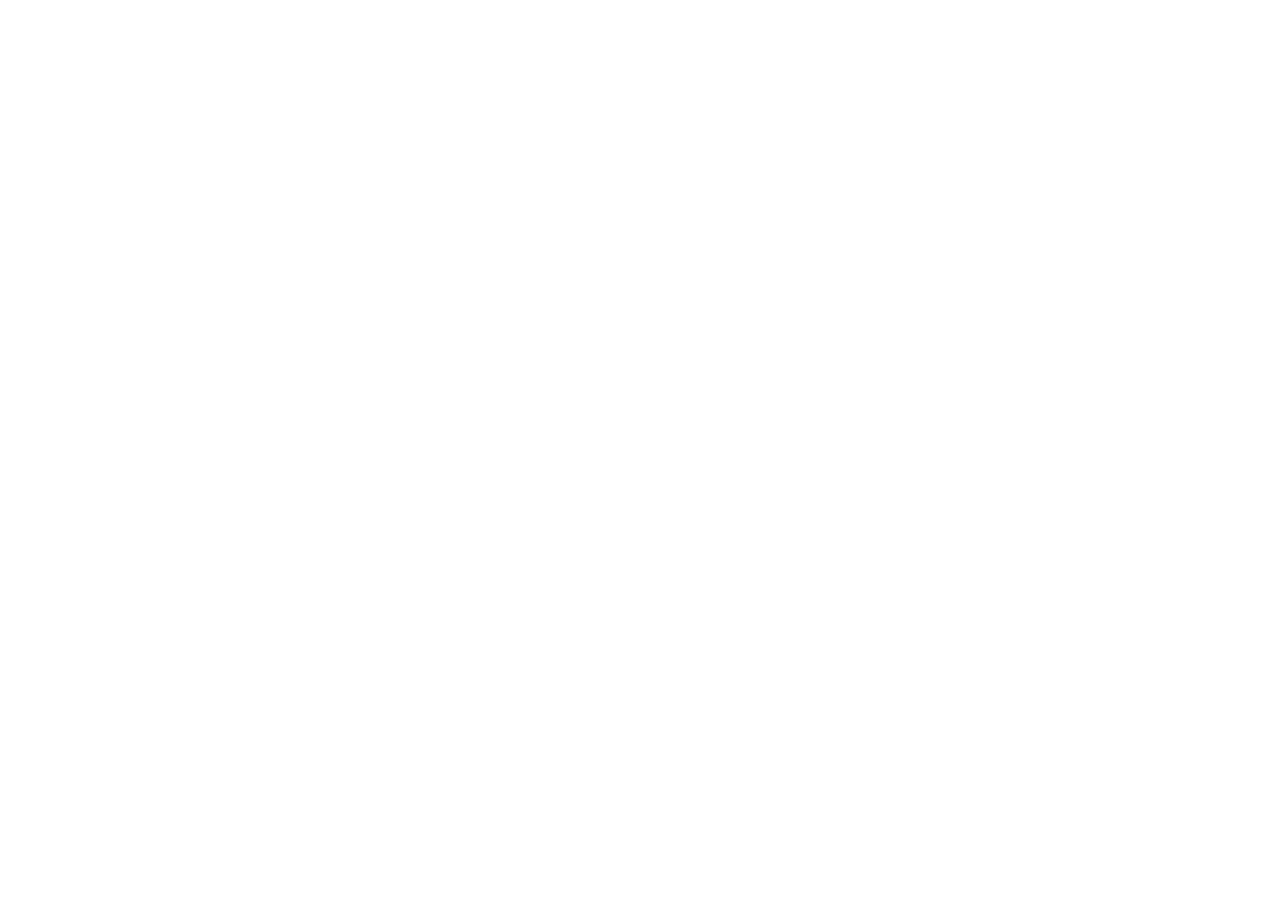
==== main.html @ 40e2be1b "Create main.html" ====
<!DOCTYPE html>
<html>
    <head>
        <link rel="stylesheet" href="css/style.css">
        <script src="js/main.js"></script>
        <link rel="icon">
        <title class="title">ₕᵁᴳᴼ ᴿₑᴹₘᴱₙ</title>
    </head>

    <body>

    </body>
</html>
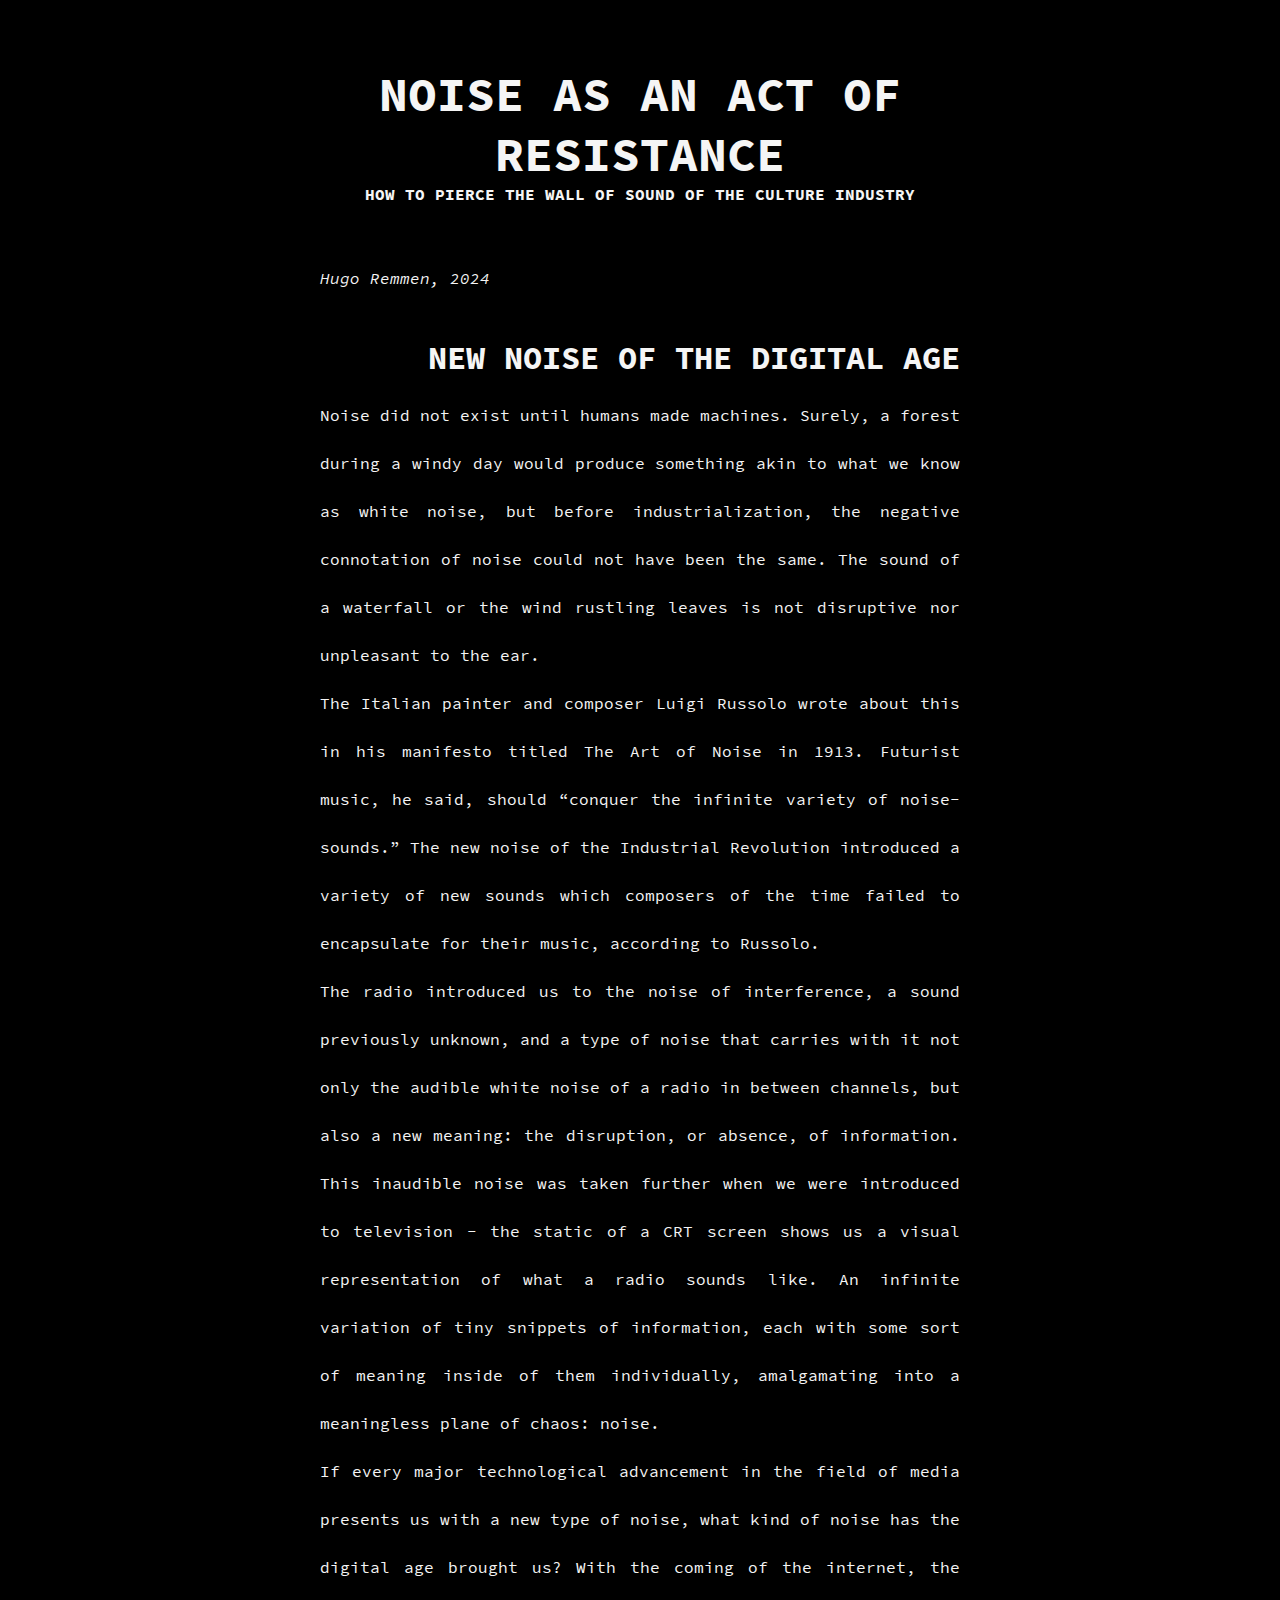
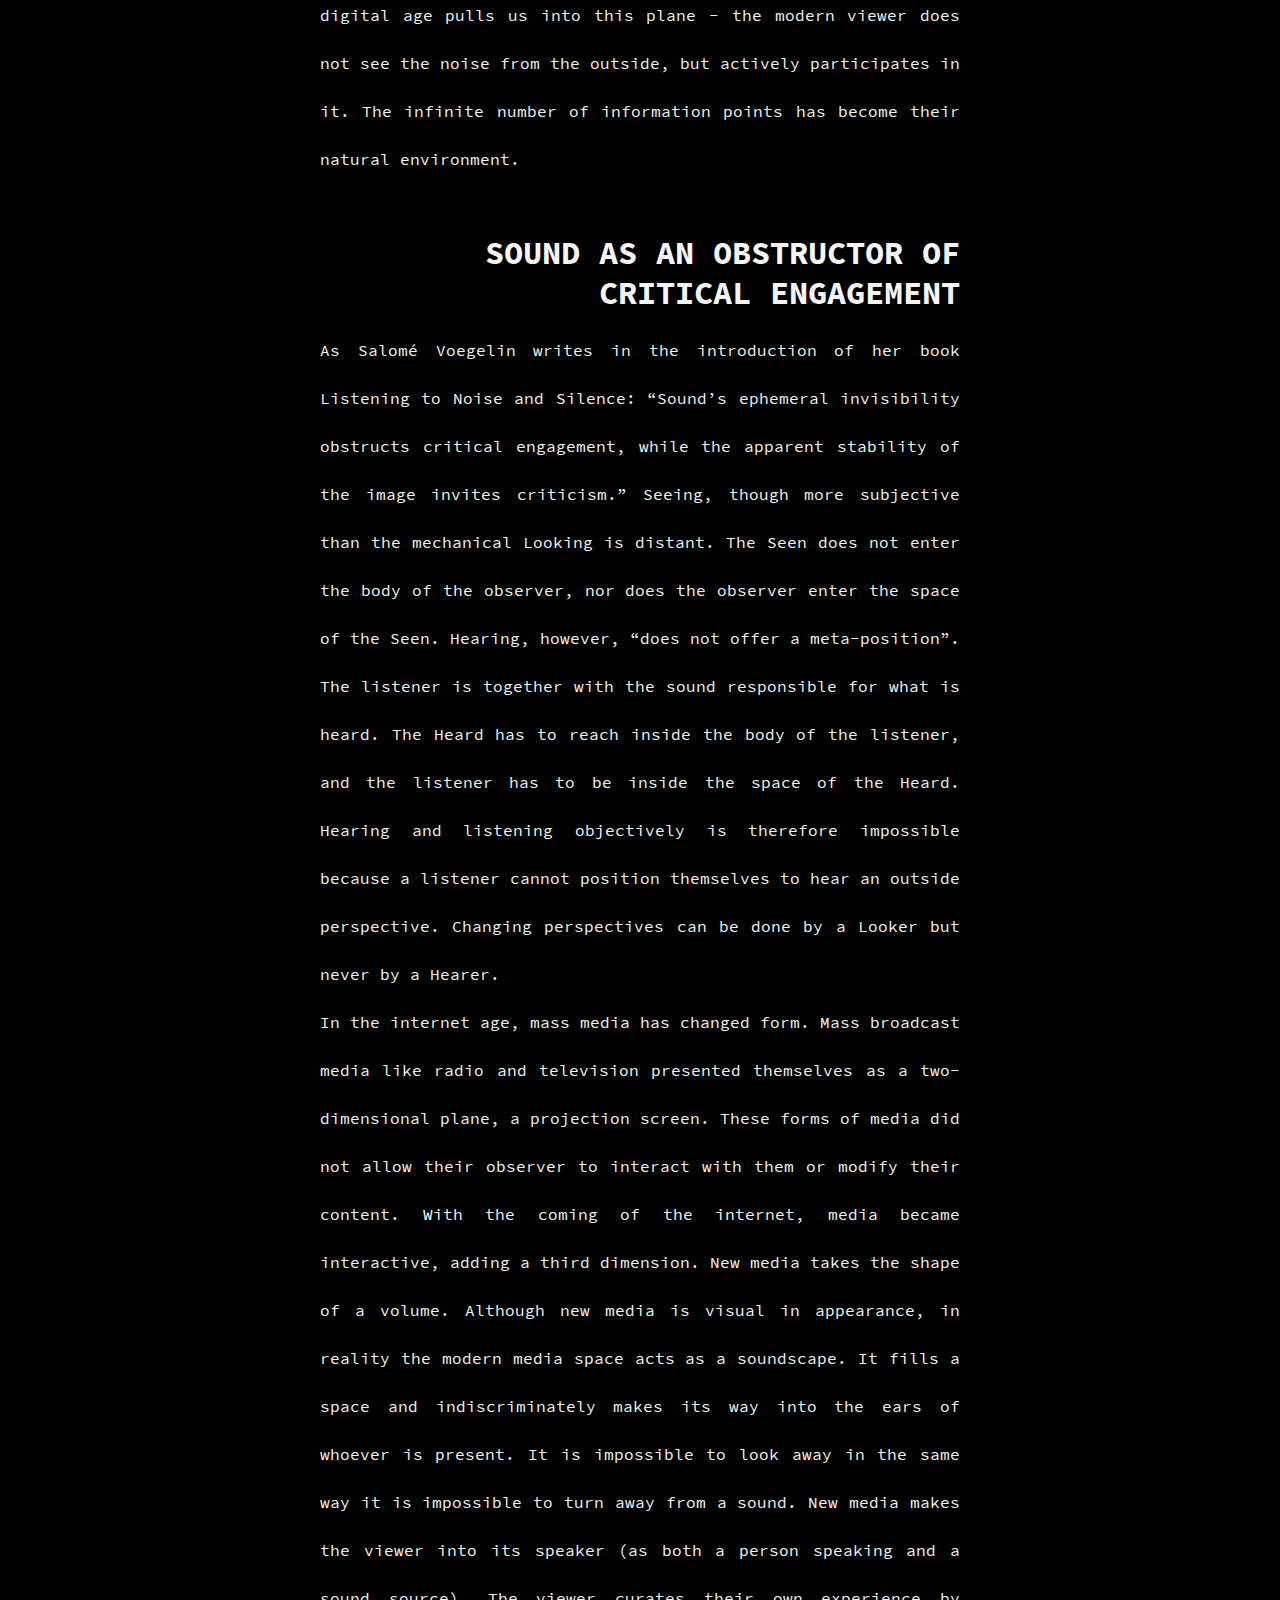
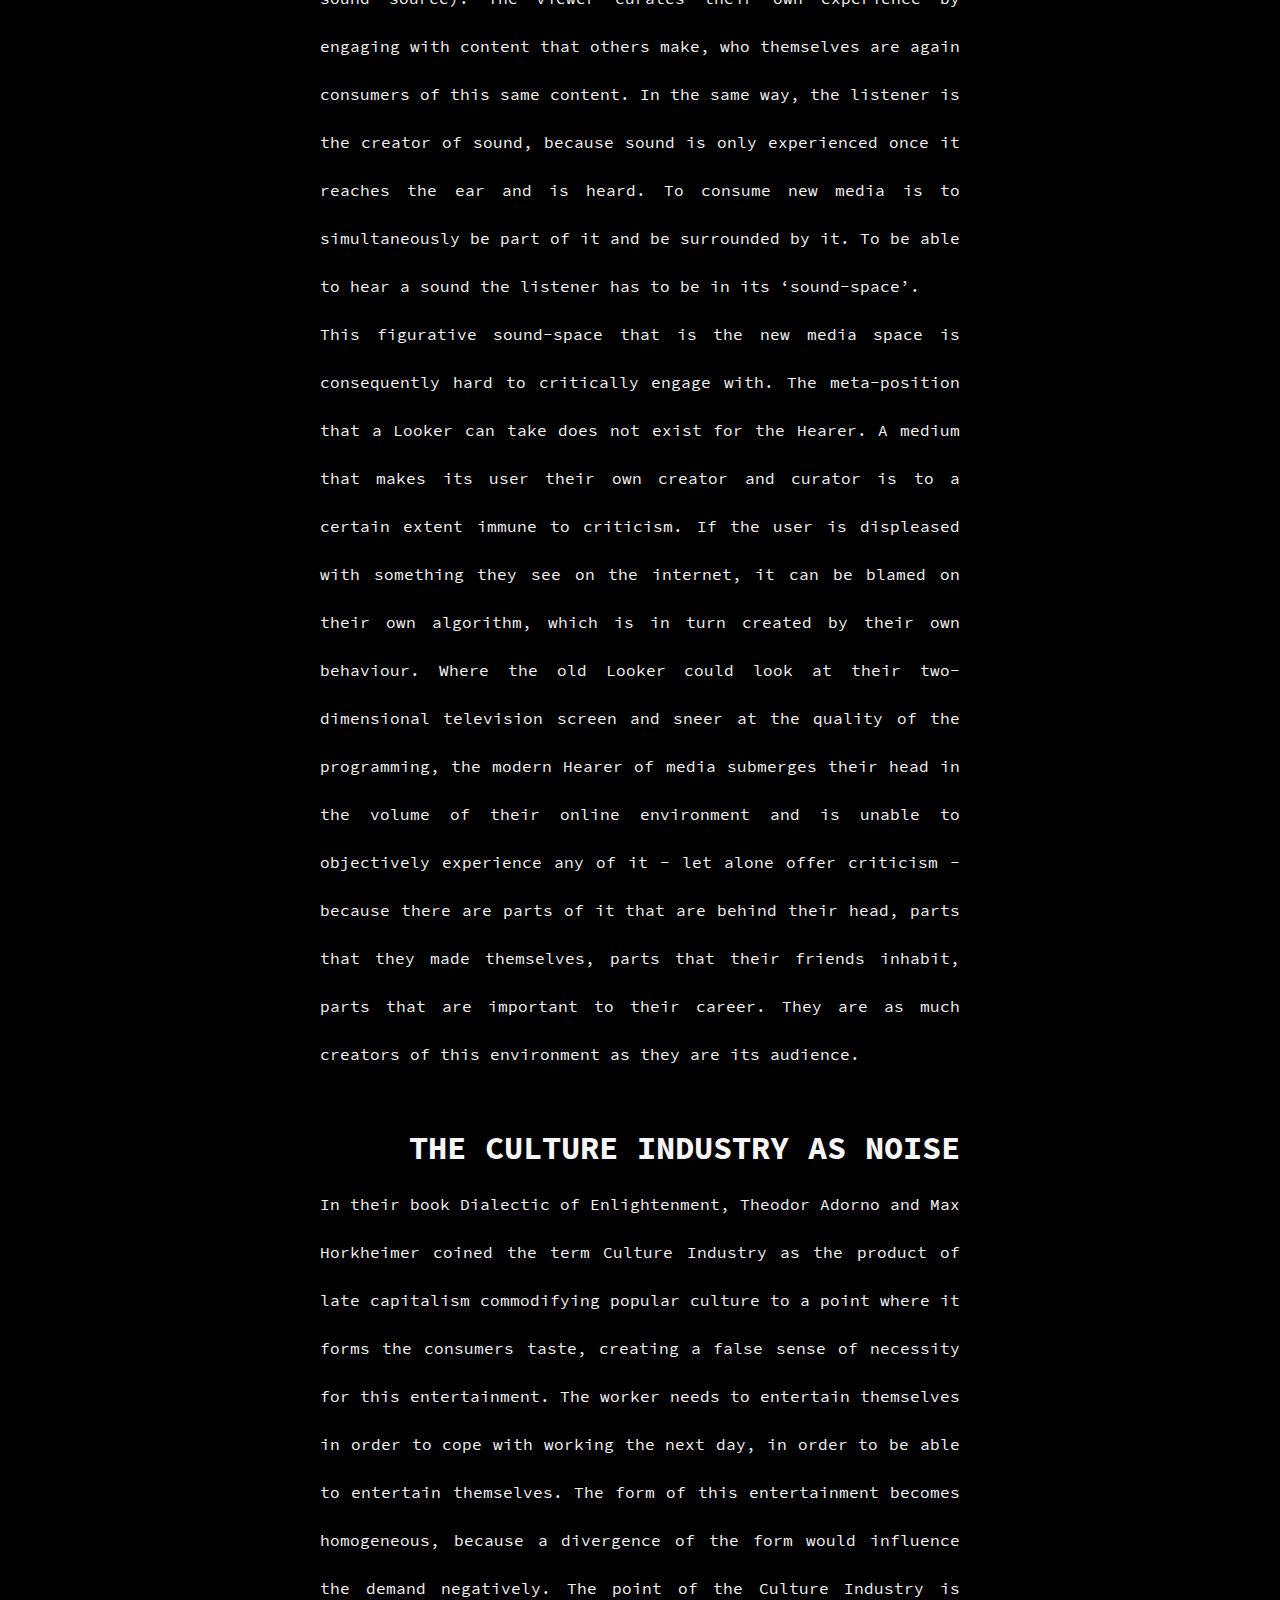
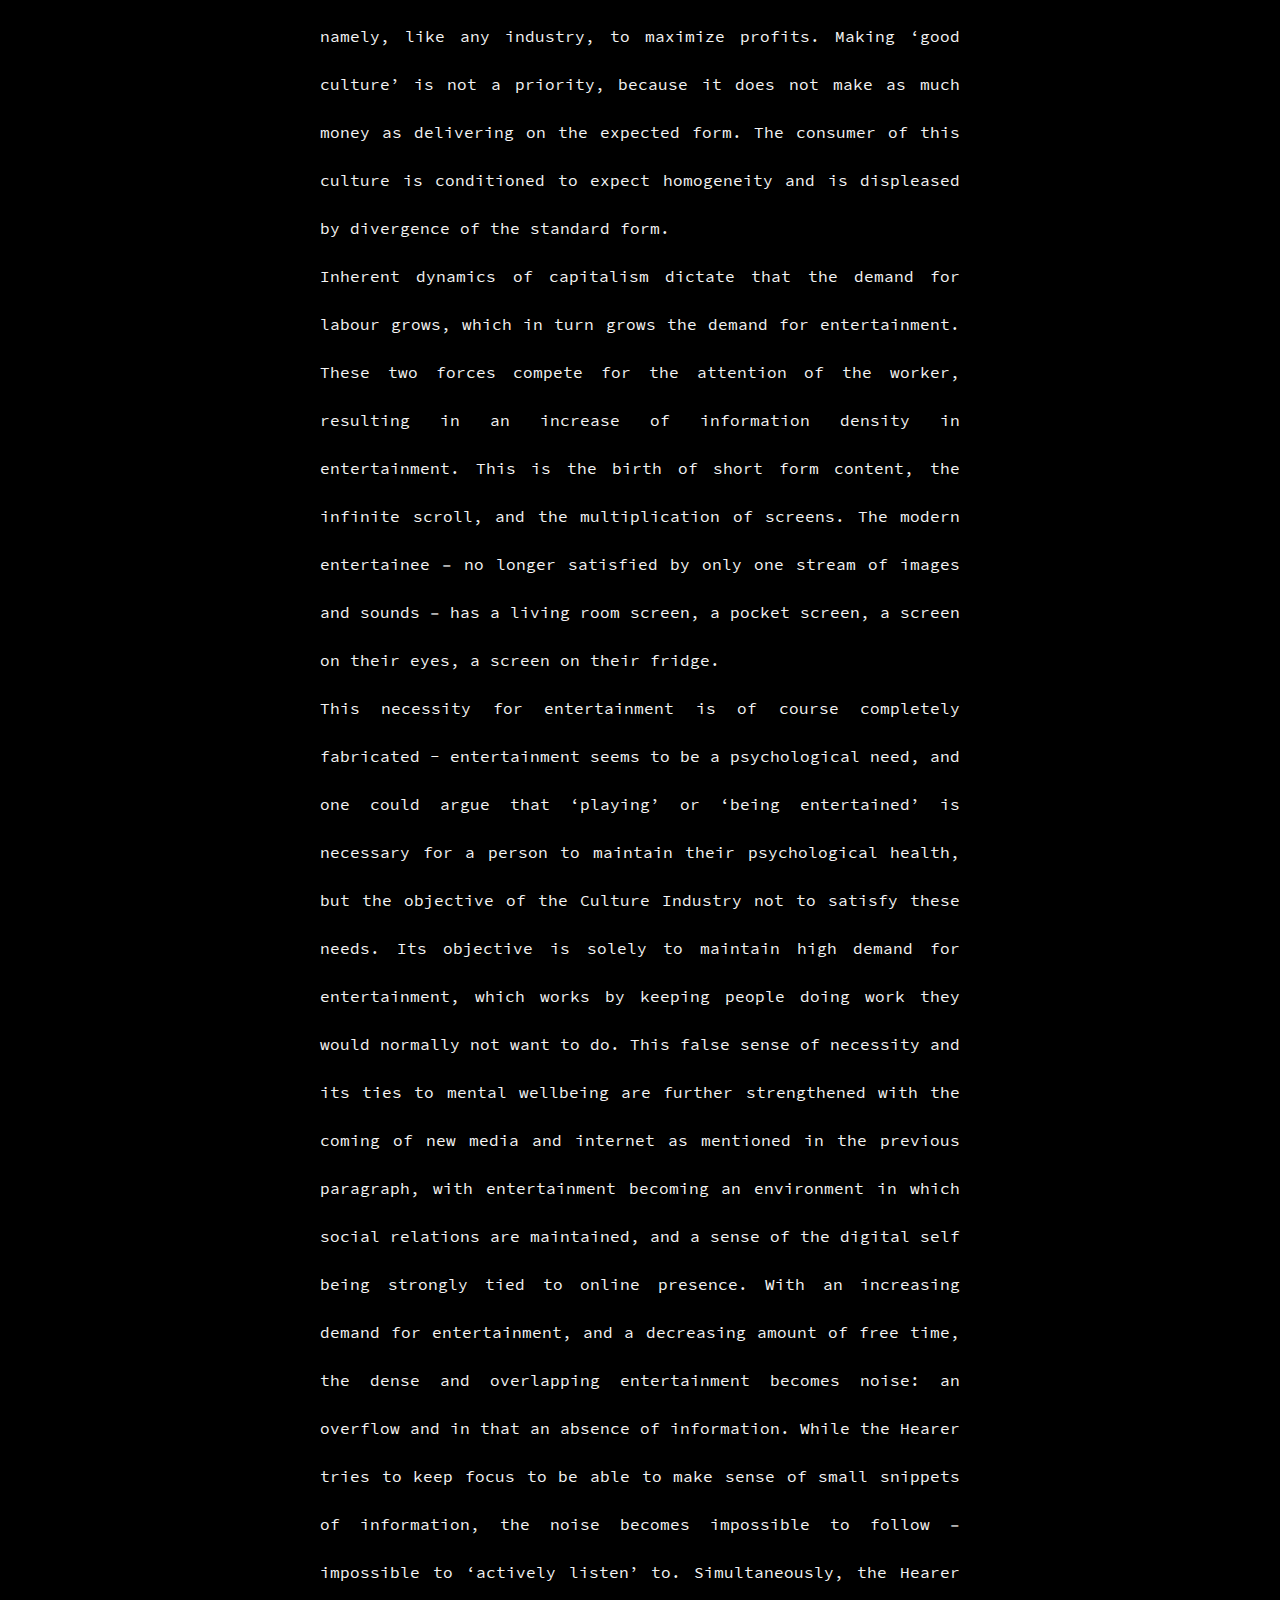
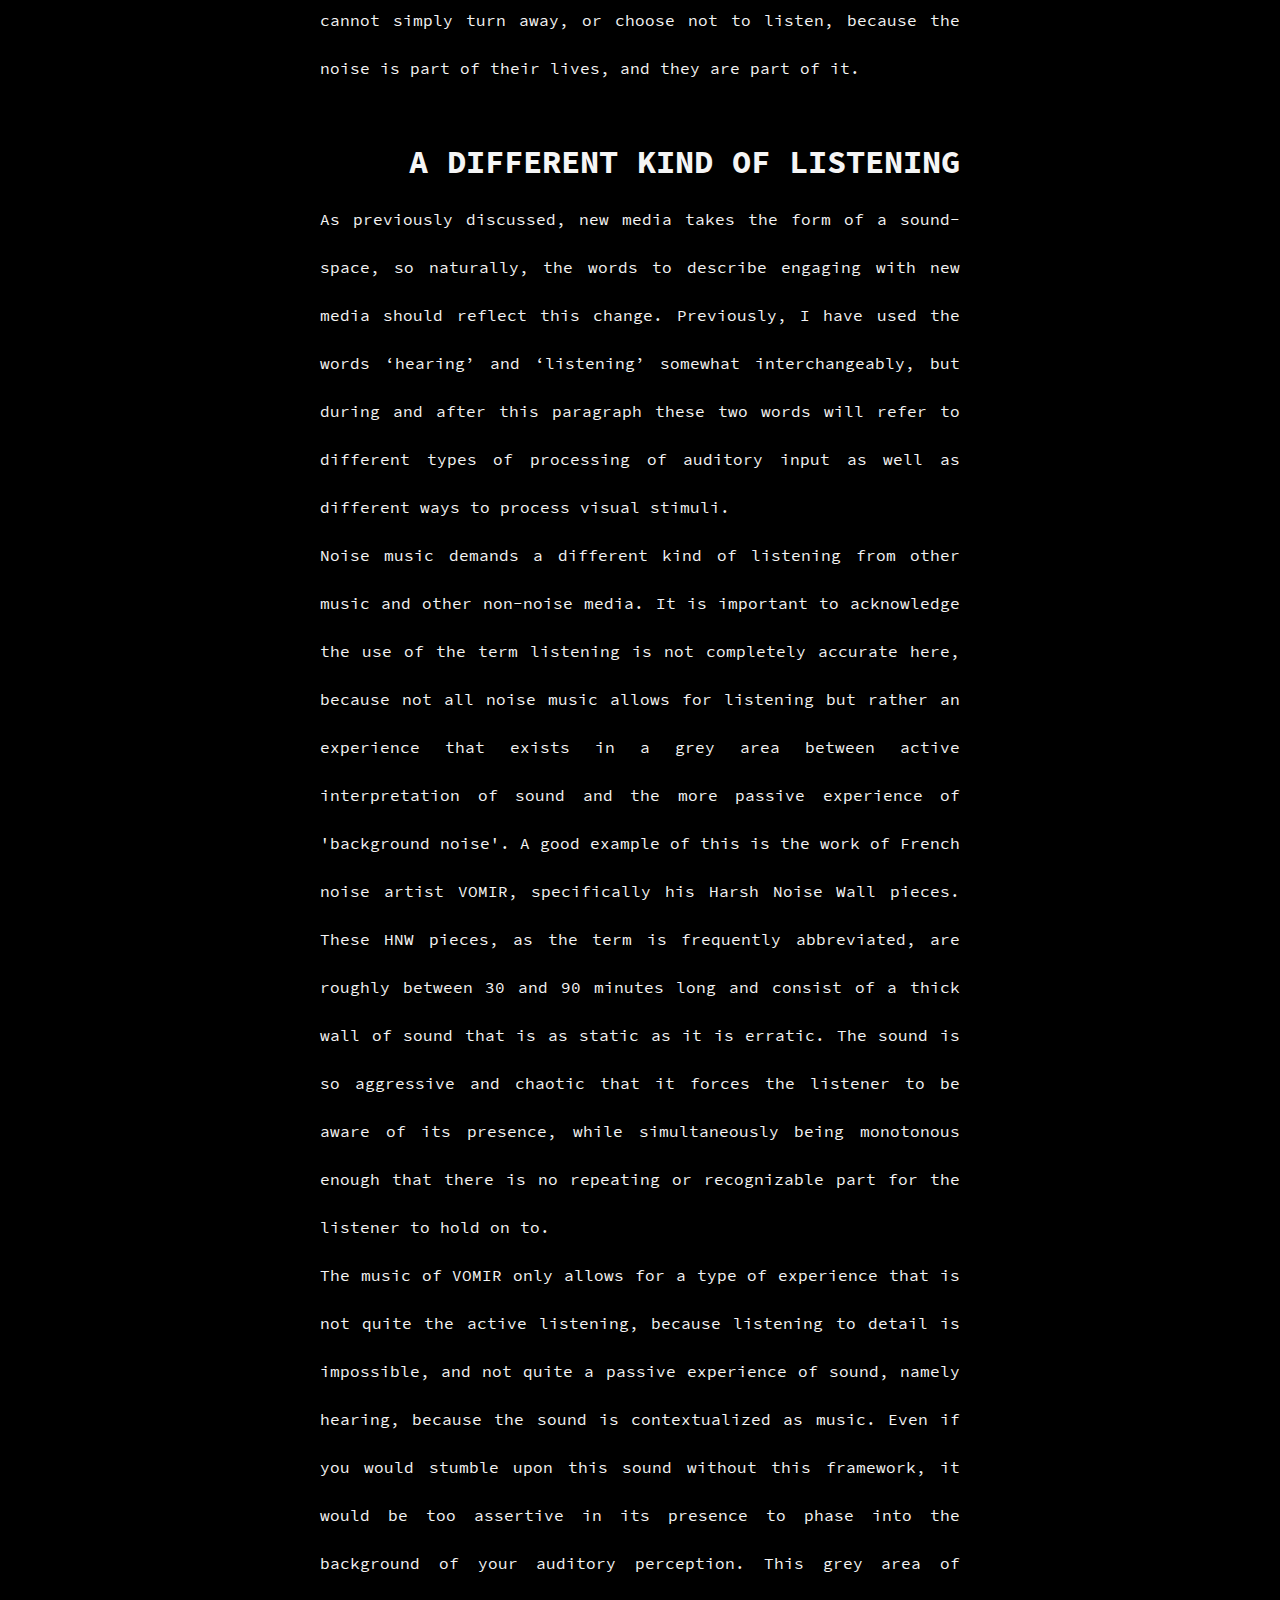
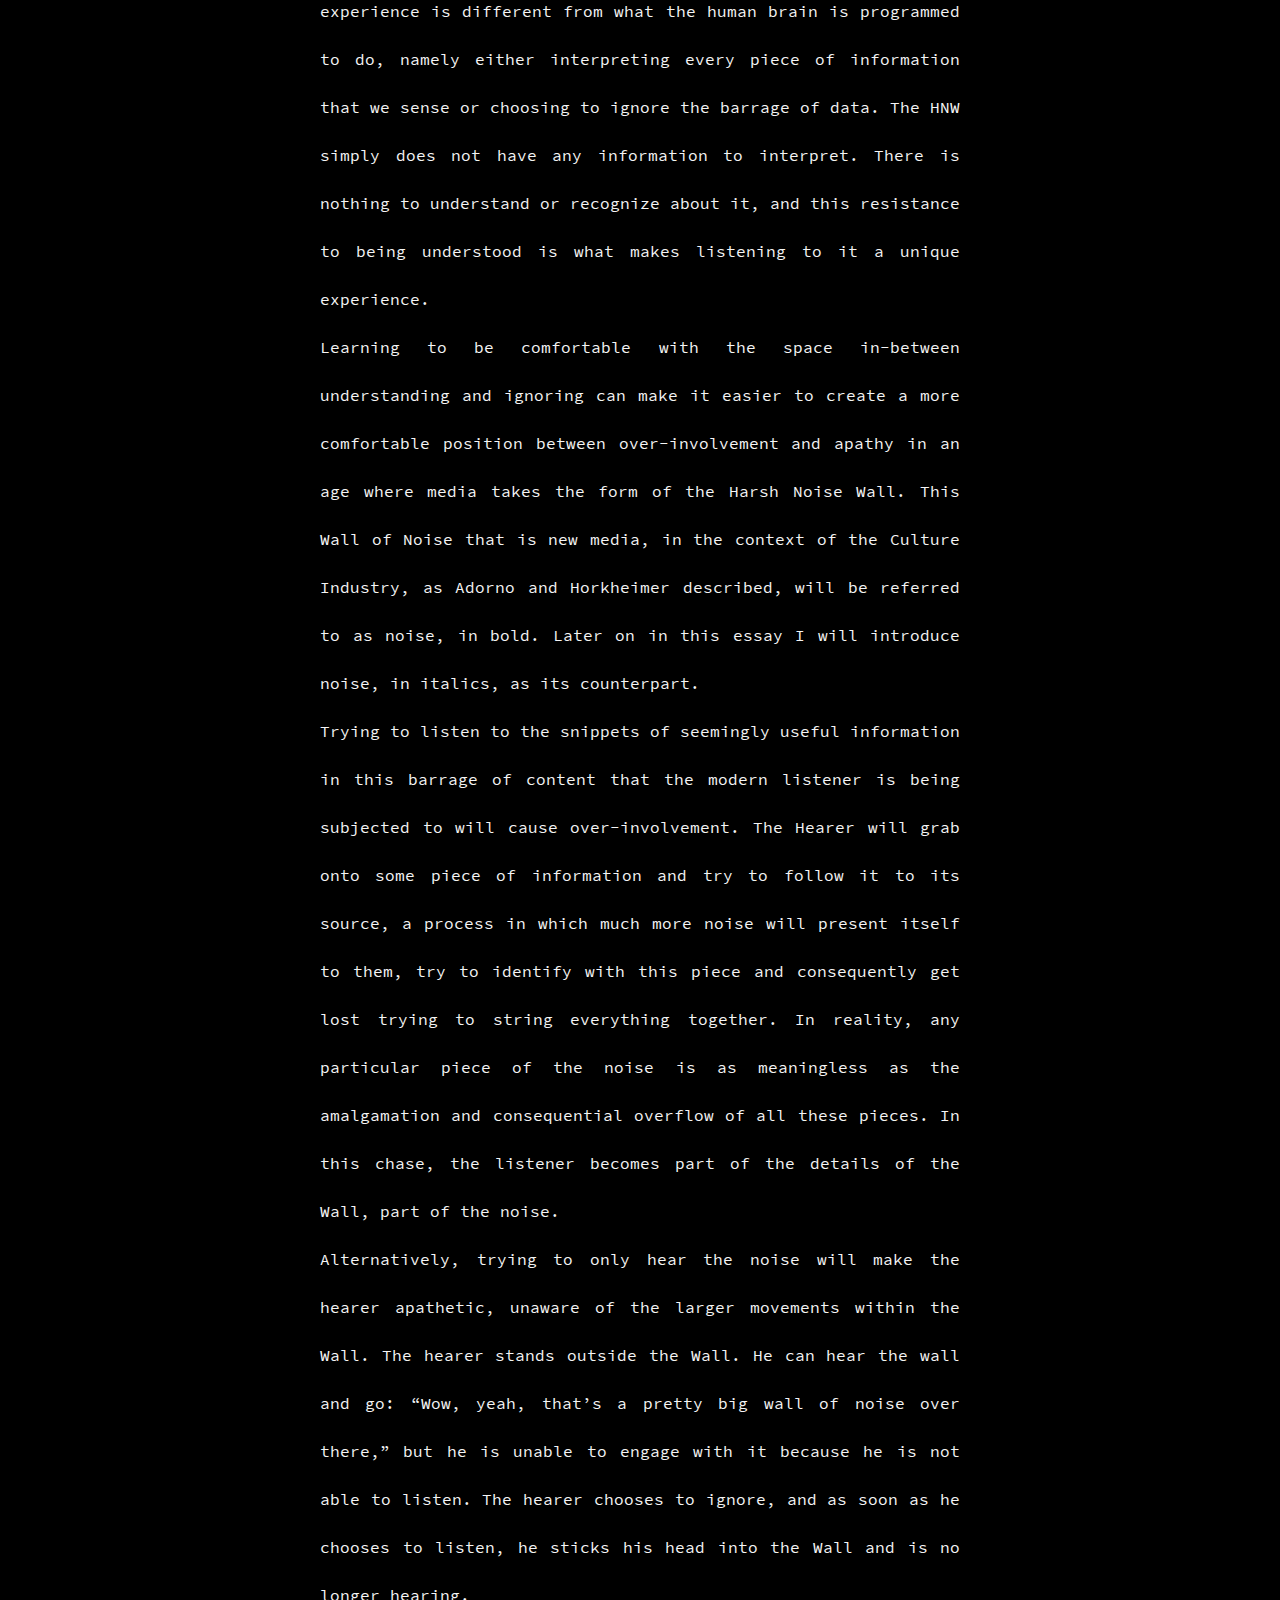
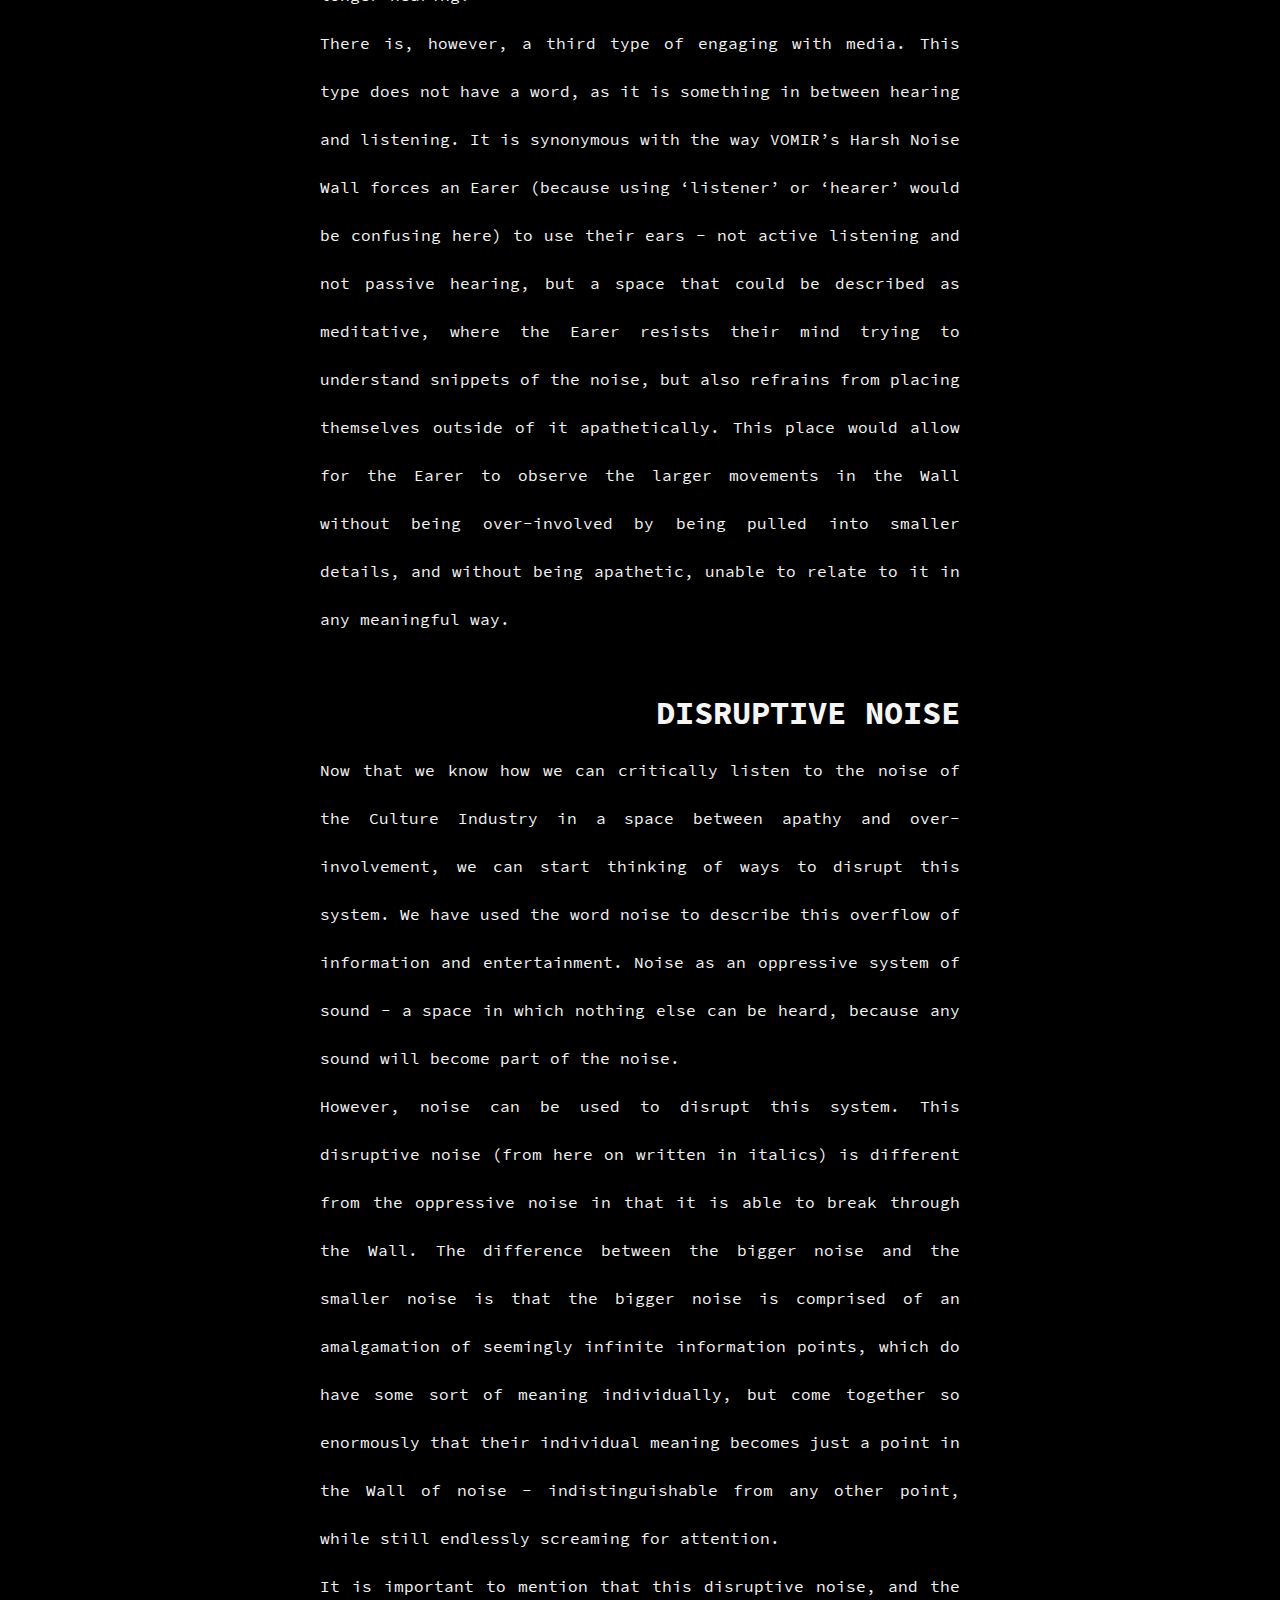
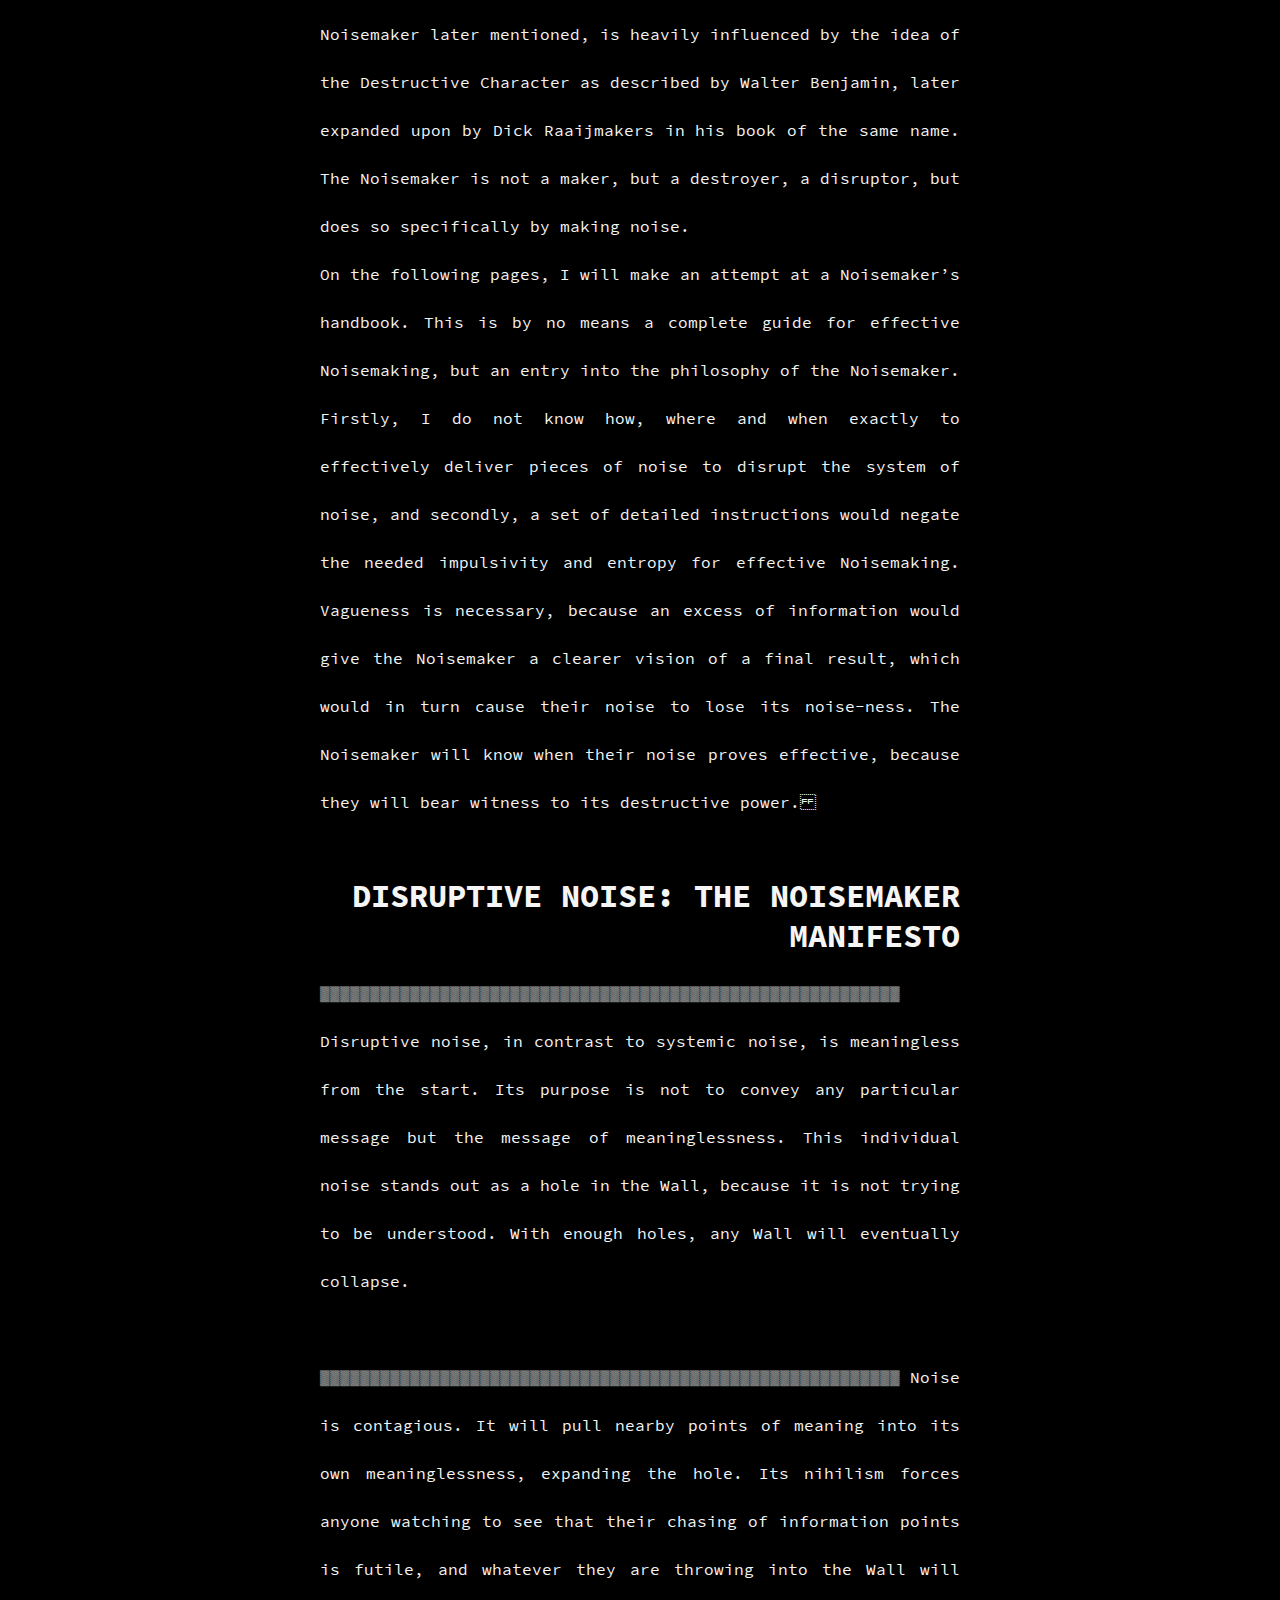
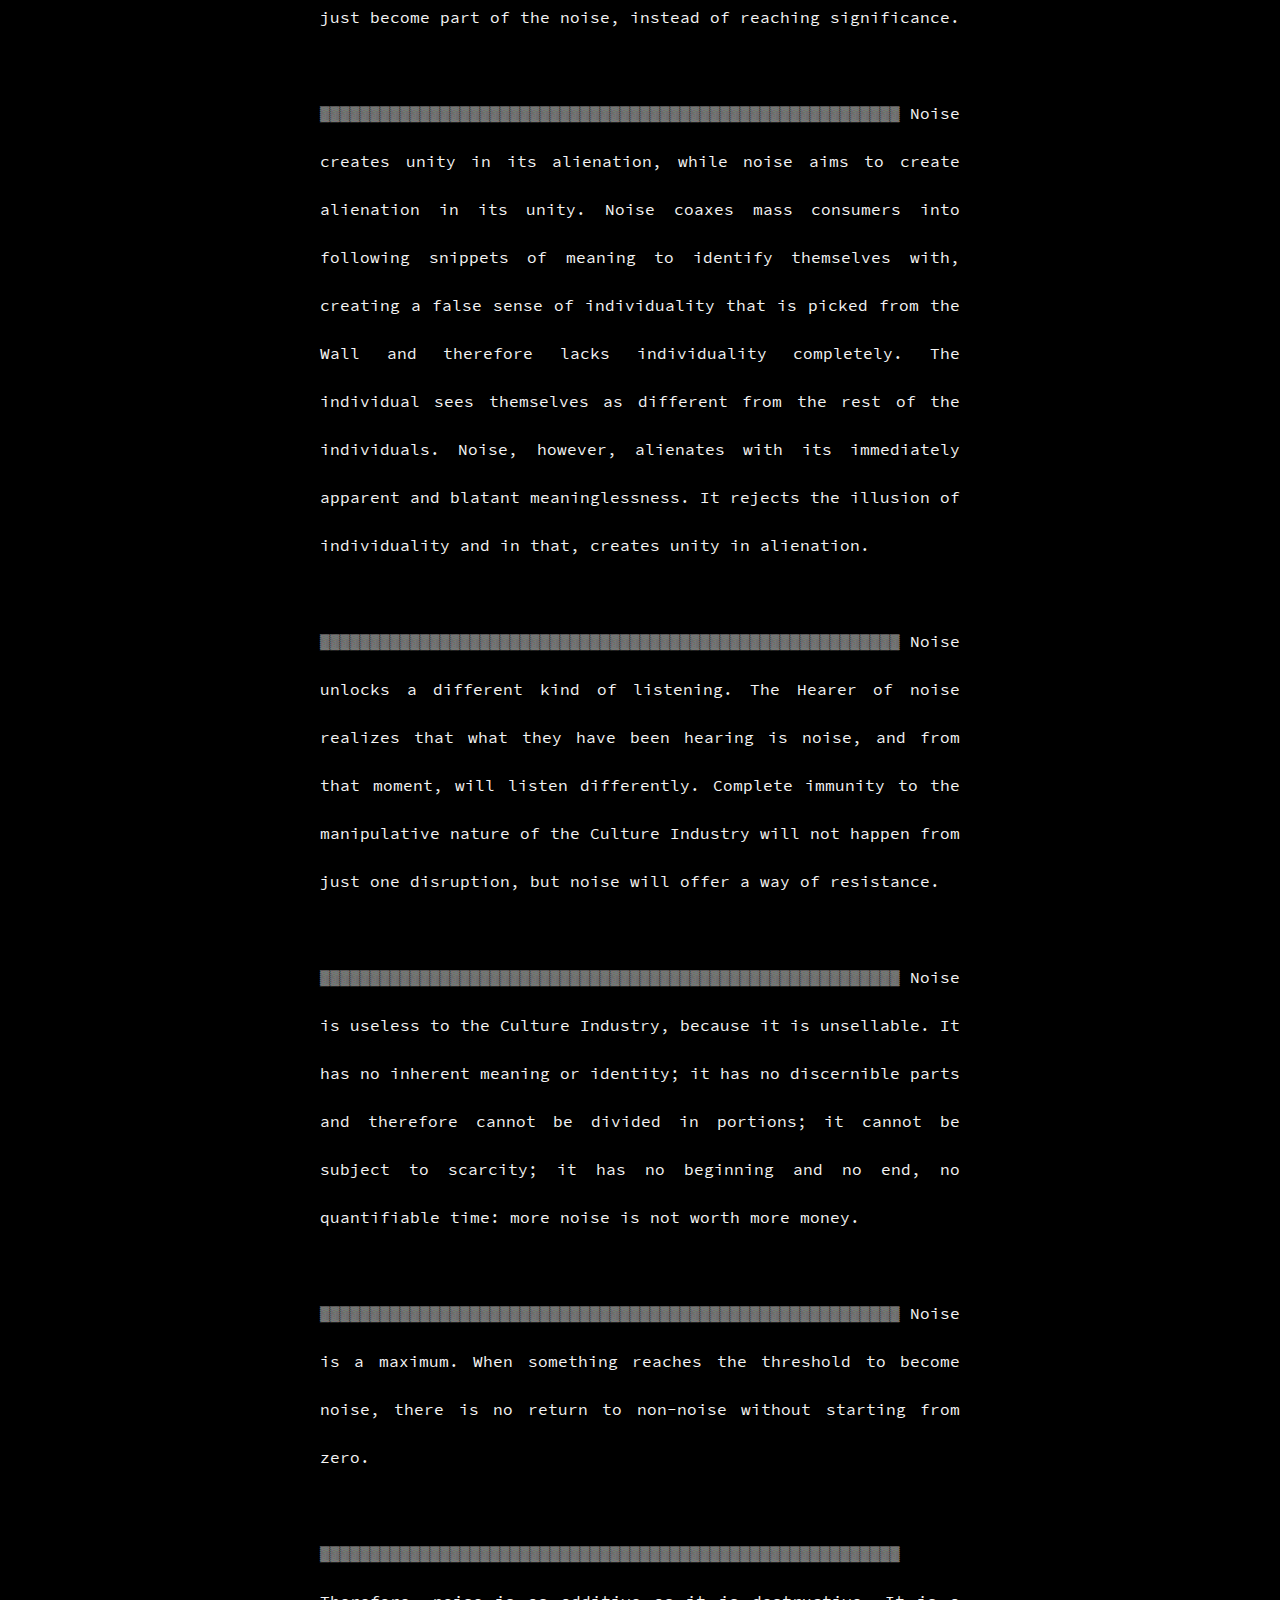
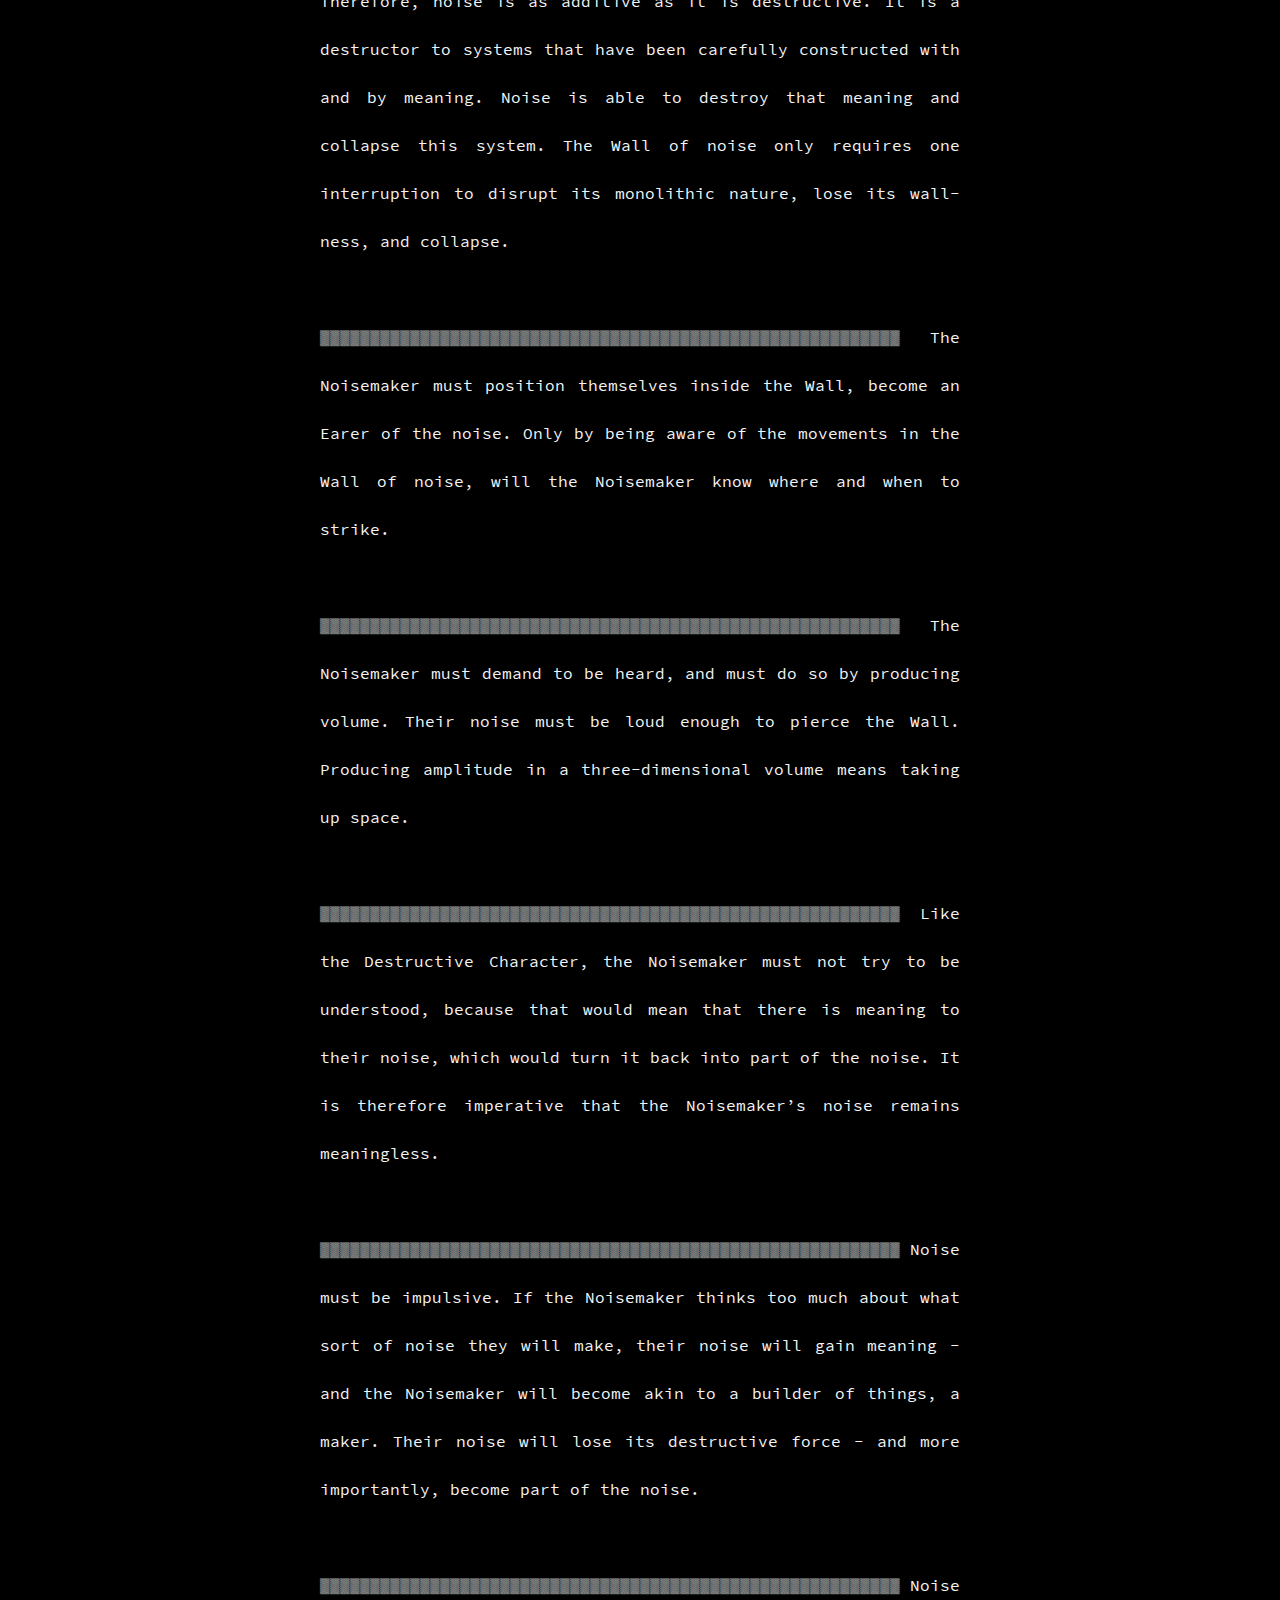
==== commit ca027b16: "styling 1" ====
--- a/main.html
+++ b/main.html
@@ -3,11 +3,101 @@
     <head>
         <link rel="stylesheet" href="css/style.css">
         <script src="js/main.js"></script>
-        <link rel="icon">
+        <link rel="icon" href="img/logo.png">
         <title class="title">ₕᵁᴳᴼ ᴿₑᴹₘᴱₙ</title>
     </head>
 
     <body>
 
+        <div class="title">NOISE AS AN ACT OF RESISTANCE</div>
+        <div class="subtitle">HOW TO PIERCE THE WALL OF SOUND OF THE CULTURE INDUSTRY</div>
+        <div class="name">Hugo Remmen, 2024</div>
+
+        <br>
+        <div class="header">NEW NOISE OF THE DIGITAL AGE</div>
+        <div class="main_text">
+            Noise did not exist until humans made machines. Surely, a forest during a windy day would produce something akin to what we know as white noise, but before industrialization, the negative connotation of noise could not have been the same. The sound of a waterfall or the wind rustling leaves is not disruptive nor unpleasant to the ear.
+            <br>The Italian painter and composer Luigi Russolo wrote about this in his manifesto titled The Art of Noise in 1913. Futurist music, he said, should “conquer the infinite variety of noise-sounds.” The new noise of the Industrial Revolution introduced a variety of new sounds which composers of the time failed to encapsulate for their music, according to Russolo.
+            <br>The radio introduced us to the noise of interference, a sound previously unknown, and a type of noise that carries with it not only the audible white noise of a radio in between channels, but also a new meaning: the disruption, or absence, of information. This inaudible noise was taken further when we were introduced to television - the static of a CRT screen shows us a visual representation of what a radio sounds like. An infinite variation of tiny snippets of information, each with some sort of meaning inside of them individually, amalgamating into a meaningless plane of chaos: noise.
+            <br>If every major technological advancement in the field of media presents us with a new type of noise, what kind of noise has the digital age brought us?  With the coming of the internet, the digital age pulls us into this plane - the modern viewer does not see the noise from the outside, but actively participates in it. The infinite number of information points has become their natural environment.
+        </div>
+
+        <br>
+        <div class="header">SOUND AS AN OBSTRUCTOR OF CRITICAL ENGAGEMENT</div>
+        <div class="main_text">
+            As Salomé Voegelin writes in the introduction of her book Listening to Noise and Silence: “Sound’s ephemeral invisibility obstructs critical engagement, while the apparent stability of the image invites criticism.” Seeing, though more subjective than the mechanical Looking is distant. The Seen does not enter the body of the observer, nor does the observer enter the space of the Seen. Hearing, however, “does not offer a meta-position”. The listener is together with the sound responsible for what is heard. The Heard has to reach inside the body of the listener, and the listener has to be inside the space of the Heard. Hearing and listening objectively is therefore impossible because a listener cannot position themselves to hear an outside perspective. Changing perspectives can be done by a Looker but never by a Hearer.
+            <br>In the internet age, mass media has changed form. Mass broadcast media like radio and television presented themselves as a two-dimensional plane, a projection screen. These forms of media did not allow their observer to interact with them or modify their content. With the coming of the internet, media became interactive, adding a third dimension. New media takes the shape of a volume. Although new media is visual in appearance, in reality the modern media space acts as a soundscape. It fills a space and indiscriminately makes its way into the ears of whoever is present. It is impossible to look away in the same way it is impossible to turn away from a sound. New media makes the viewer into its speaker (as both a person speaking and a sound source). The viewer curates their own experience by engaging with content that others make, who themselves are again consumers of this same content. In the same way, the listener is the creator of sound, because sound is only experienced once it reaches the ear and is heard. To consume new media is to simultaneously be part of it and be surrounded by it. To be able to hear a sound the listener has to be in its ‘sound-space’.
+            <br>This figurative sound-space that is the new media space is consequently hard to critically engage with. The meta-position that a Looker can take does not exist for the Hearer. A medium that makes its user their own creator and curator is to a certain extent immune to criticism. If the user is displeased with something they see on the internet, it can be blamed on their own algorithm, which is in turn created by their own behaviour. Where the old Looker could look at their two-dimensional television screen and sneer at the quality of the programming, the modern Hearer of media submerges their head in the volume of their online environment and is unable to objectively experience any of it - let alone offer criticism - because there are parts of it that are behind their head, parts that they made themselves, parts that their friends inhabit, parts that are important to their career. They are as much creators of this environment as they are its audience.
+        </div>
+
+        <br>
+        <div class="header">THE CULTURE INDUSTRY AS NOISE</div>
+        <div class="main_text">
+            In their book Dialectic of Enlightenment, Theodor Adorno and Max Horkheimer coined the term Culture Industry as the product of late capitalism commodifying popular culture to a point where it forms the consumers taste, creating a false sense of necessity for this entertainment. The worker needs to entertain themselves in order to cope with working the next day, in order to be able to entertain themselves. The form of this entertainment becomes homogeneous, because a divergence of the form would influence the demand negatively. The point of the Culture Industry is namely, like any industry, to maximize profits. Making ‘good culture’ is not a priority, because it does not make as much money as delivering on the expected form. The consumer of this culture is conditioned to expect homogeneity and is displeased by divergence of the standard form.
+            <br>Inherent dynamics of capitalism dictate that the demand for labour grows, which in turn grows the demand for entertainment. These two forces compete for the attention of the worker, resulting in an increase of information density in entertainment. This is the birth of short form content, the infinite scroll, and the multiplication of screens. The modern entertainee – no longer satisfied by only one stream of images and sounds – has a living room screen, a pocket screen, a screen on their eyes, a screen on their fridge.
+            <br>This necessity for entertainment is of course completely fabricated - entertainment seems to be a psychological need, and one could argue that ‘playing’ or ‘being entertained’ is necessary for a person to maintain their psychological health, but the objective of the Culture Industry not to satisfy these needs. Its objective is solely to maintain high demand for entertainment, which works by keeping people doing work they would normally not want to do. This false sense of necessity and its ties to mental wellbeing are further strengthened with the coming of new media and internet as mentioned in the previous paragraph, with entertainment becoming an environment in which social relations are maintained, and a sense of the digital self being strongly tied to online presence. With an increasing demand for entertainment, and a decreasing amount of free time, the dense and overlapping entertainment becomes noise: an overflow and in that an absence of information. While the Hearer tries to keep focus to be able to make sense of small snippets of information, the noise becomes impossible to follow – impossible to ‘actively listen’ to. Simultaneously, the Hearer cannot simply turn away, or choose not to listen, because the noise is part of their lives, and they are part of it.
+        </div>
+
+        <br>
+        <div class="header">A DIFFERENT KIND OF LISTENING</div>
+        <div class="main_text">
+            As previously discussed, new media takes the form of a sound-space, so naturally, the words to describe engaging with new media should reflect this change. Previously, I have used the words ‘hearing’ and ‘listening’ somewhat interchangeably, but during and after this paragraph these two words will refer to different types of processing of auditory input as well as different ways to process visual stimuli.
+            <br>Noise music demands a different kind of listening from other music and other non-noise media. It is important to acknowledge the use of the term listening is not completely accurate here, because not all noise music allows for listening but rather an experience that exists in a grey area between active interpretation of sound and the more passive experience of 'background noise'. A good example of this is the work of French noise artist VOMIR, specifically his Harsh Noise Wall pieces. These HNW pieces, as the term is frequently abbreviated, are roughly between 30 and 90 minutes long and consist of a thick wall of sound that is as static as it is erratic. The sound is so aggressive and chaotic that it forces the listener to be aware of its presence, while simultaneously being monotonous enough that there is no repeating or recognizable part for the listener to hold on to.
+            <br>The music of VOMIR only allows for a type of experience that is not quite the active listening, because listening to detail is impossible, and not quite a passive experience of sound, namely hearing, because the sound is contextualized as music. Even if you would stumble upon this sound without this framework, it would be too assertive in its presence to phase into the background of your auditory perception. This grey area of experience is different from what the human brain is programmed to do, namely either interpreting every piece of information that we sense or choosing to ignore the barrage of data. The HNW simply does not have any information to interpret. There is nothing to understand or recognize about it, and this resistance to being understood is what makes listening to it a unique experience.
+            <br>Learning to be comfortable with the space in-between understanding and ignoring can make it easier to create a more comfortable position between over-involvement and apathy in an age where media takes the form of the Harsh Noise Wall. This Wall of Noise that is new media, in the context of the Culture Industry, as Adorno and Horkheimer described, will be referred to as noise, in bold. Later on in this essay I will introduce noise, in italics, as its counterpart.
+            <br>Trying to listen to the snippets of seemingly useful information in this barrage of content that the modern listener is being subjected to will cause over-involvement. The Hearer will grab onto some piece of information and try to follow it to its source, a process in which much more noise will present itself to them, try to identify with this piece and consequently get lost trying to string everything together. In reality, any particular piece of the noise is as meaningless as the amalgamation and consequential overflow of all these pieces. In this chase, the listener becomes part of the details of the Wall, part of the noise.
+            <br>Alternatively, trying to only hear the noise will make the hearer apathetic, unaware of the larger movements within the Wall. The hearer stands outside the Wall. He can hear the wall and go: “Wow, yeah, that’s a pretty big wall of noise over there,” but he is unable to engage with it because he is not able to listen. The hearer chooses to ignore, and as soon as he chooses to listen, he sticks his head into the Wall and is no longer hearing.
+            <br>There is, however, a third type of engaging with media. This type does not have a word, as it is something in between hearing and listening. It is synonymous with the way VOMIR’s Harsh Noise Wall forces an Earer (because using ‘listener’ or ‘hearer’ would be confusing here) to use their ears - not active listening and not passive hearing, but a space that could be described as meditative, where the Earer resists their mind trying to understand snippets of the noise, but also refrains from placing themselves outside of it apathetically. This place would allow for the Earer to observe the larger movements in the Wall without being over-involved by being pulled into smaller details, and without being apathetic, unable to relate to it in any meaningful way.
+        </div>
+
+        <br>
+        <div class="header">DISRUPTIVE NOISE</div>
+        <div class="main_text">
+            Now that we know how we can critically listen to the noise of the Culture Industry in a space between apathy and over-involvement, we can start thinking of ways to disrupt this system. We have used the word noise to describe this overflow of information and entertainment. Noise as an oppressive system of sound - a space in which nothing else can be heard, because any sound will become part of the noise.
+            <br>However, noise can be used to disrupt this system. This disruptive noise (from here on written in italics) is different from the oppressive noise in that it is able to break through the Wall. The difference between the bigger noise and the smaller noise is that the bigger noise is comprised of an amalgamation of seemingly infinite information points, which do have some sort of meaning individually, but come together so enormously that their individual meaning becomes just a point in the Wall of noise - indistinguishable from any other point, while still endlessly screaming for attention.
+            <br>It is important to mention that this disruptive noise, and the Noisemaker later mentioned, is heavily influenced by the idea of the Destructive Character as described by Walter Benjamin, later expanded upon by Dick Raaijmakers in his book of the same name. The Noisemaker is not a maker, but a destroyer, a disruptor, but does so specifically by making noise.
+            <br>On the following pages, I will make an attempt at a Noisemaker’s handbook. This is by no means a complete guide for effective Noisemaking, but an entry into the philosophy of the Noisemaker. Firstly, I do not know how, where and when exactly to effectively deliver pieces of noise to disrupt the system of noise, and secondly, a set of detailed instructions would negate the needed impulsivity and entropy for effective Noisemaking. Vagueness is necessary, because an excess of information would give the Noisemaker a clearer vision of a final result, which would in turn cause their noise to lose its noise-ness. The Noisemaker will know when their noise proves effective, because they will bear witness to its destructive power.+
+        </div>
+
+        <br>
+        <div class="header">DISRUPTIVE NOISE: THE NOISEMAKER MANIFESTO</div>
+        <div class="main_text">
+            ▓▓▓▓▓▓▓▓▓▓▓▓▓▓▓▓▓▓▓▓▓▓▓▓▓▓▓▓▓▓▓▓▓▓▓▓▓▓▓▓▓▓▓▓▓▓▓▓▓▓▓▓▓▓▓▓▓▓	Disruptive noise, in contrast to systemic noise, is meaningless from the start. Its purpose is not to convey any particular message but the message of meaninglessness. This individual noise stands out as a hole in the Wall, because it is not trying to be understood. With enough holes, any Wall will eventually collapse.
+            <br><br>▓▓▓▓▓▓▓▓▓▓▓▓▓▓▓▓▓▓▓▓▓▓▓▓▓▓▓▓▓▓▓▓▓▓▓▓▓▓▓▓▓▓▓▓▓▓▓▓▓▓▓▓▓▓▓▓▓▓	Noise is contagious. It will pull nearby points of meaning into its own meaninglessness, expanding the hole. Its nihilism forces anyone watching to see that their chasing of information points is futile, and whatever they are throwing into the Wall will just become part of the noise, instead of reaching significance.
+            <br><br>▓▓▓▓▓▓▓▓▓▓▓▓▓▓▓▓▓▓▓▓▓▓▓▓▓▓▓▓▓▓▓▓▓▓▓▓▓▓▓▓▓▓▓▓▓▓▓▓▓▓▓▓▓▓▓▓▓▓	Noise creates unity in its alienation, while noise aims to create alienation in its unity. Noise coaxes mass consumers into following snippets of meaning to identify themselves with, creating a false sense of individuality that is picked from the Wall and therefore lacks individuality completely. The individual sees themselves as different from the rest of the individuals. Noise, however, alienates with its immediately apparent and blatant meaninglessness. It rejects the illusion of individuality and in that, creates unity in alienation.
+            <br><br>▓▓▓▓▓▓▓▓▓▓▓▓▓▓▓▓▓▓▓▓▓▓▓▓▓▓▓▓▓▓▓▓▓▓▓▓▓▓▓▓▓▓▓▓▓▓▓▓▓▓▓▓▓▓▓▓▓▓	Noise unlocks a different kind of listening. The Hearer of noise realizes that what they have been hearing is noise, and from that moment, will listen differently. Complete immunity to the manipulative nature of the Culture Industry will not happen from just one disruption, but noise will offer a way of resistance.
+            <br><br>▓▓▓▓▓▓▓▓▓▓▓▓▓▓▓▓▓▓▓▓▓▓▓▓▓▓▓▓▓▓▓▓▓▓▓▓▓▓▓▓▓▓▓▓▓▓▓▓▓▓▓▓▓▓▓▓▓▓	Noise is useless to the Culture Industry, because it is unsellable. It has no inherent meaning or identity; it has no discernible parts and therefore cannot be divided in portions; it cannot be subject to scarcity; it has no beginning and no end, no quantifiable time: more noise is not worth more money.
+            <br><br>▓▓▓▓▓▓▓▓▓▓▓▓▓▓▓▓▓▓▓▓▓▓▓▓▓▓▓▓▓▓▓▓▓▓▓▓▓▓▓▓▓▓▓▓▓▓▓▓▓▓▓▓▓▓▓▓▓▓	Noise is a maximum. When something reaches the threshold to become noise, there is no return to non-noise without starting from zero.
+            <br><br>▓▓▓▓▓▓▓▓▓▓▓▓▓▓▓▓▓▓▓▓▓▓▓▓▓▓▓▓▓▓▓▓▓▓▓▓▓▓▓▓▓▓▓▓▓▓▓▓▓▓▓▓▓▓▓▓▓▓	Therefore, noise is as additive as it is destructive. It is a destructor to systems that have been carefully constructed with and by meaning. Noise is able to destroy that meaning and collapse this system. The Wall of noise only requires one interruption to disrupt its monolithic nature, lose its wall-ness, and collapse.
+            <br><br>▓▓▓▓▓▓▓▓▓▓▓▓▓▓▓▓▓▓▓▓▓▓▓▓▓▓▓▓▓▓▓▓▓▓▓▓▓▓▓▓▓▓▓▓▓▓▓▓▓▓▓▓▓▓▓▓▓▓	The Noisemaker must position themselves inside the Wall, become an Earer of the noise. Only by being aware of the movements in the Wall of noise, will the Noisemaker know where and when to strike.
+            <br><br>▓▓▓▓▓▓▓▓▓▓▓▓▓▓▓▓▓▓▓▓▓▓▓▓▓▓▓▓▓▓▓▓▓▓▓▓▓▓▓▓▓▓▓▓▓▓▓▓▓▓▓▓▓▓▓▓▓▓	The Noisemaker must demand to be heard, and must do so by producing volume. Their noise must be loud enough to pierce the Wall. Producing amplitude in a three-dimensional volume means taking up space.
+            <br><br>▓▓▓▓▓▓▓▓▓▓▓▓▓▓▓▓▓▓▓▓▓▓▓▓▓▓▓▓▓▓▓▓▓▓▓▓▓▓▓▓▓▓▓▓▓▓▓▓▓▓▓▓▓▓▓▓▓▓	Like the Destructive Character, the Noisemaker must not try to be understood, because that would mean that there is meaning to their noise, which would turn it back into part of the noise. It is therefore imperative that the Noisemaker’s noise remains meaningless.
+            <br><br>▓▓▓▓▓▓▓▓▓▓▓▓▓▓▓▓▓▓▓▓▓▓▓▓▓▓▓▓▓▓▓▓▓▓▓▓▓▓▓▓▓▓▓▓▓▓▓▓▓▓▓▓▓▓▓▓▓▓	Noise must be impulsive. If the Noisemaker thinks too much about what sort of noise they will make, their noise will gain meaning - and the Noisemaker will become akin to a builder of things, a maker. Their noise will lose its destructive force - and more importantly, become part of the noise.
+            <br><br>▓▓▓▓▓▓▓▓▓▓▓▓▓▓▓▓▓▓▓▓▓▓▓▓▓▓▓▓▓▓▓▓▓▓▓▓▓▓▓▓▓▓▓▓▓▓▓▓▓▓▓▓▓▓▓▓▓▓	Noise is meaningless, but not pointless. The point of noise is clear - to weaken the Wall and eventually destroy it - therefore the point of noise must be clear to the Noisemaker. They must know this point and refrain from pointless noise, because again, without a point, noise becomes noise.
+            <br><br>▓▓▓▓▓▓▓▓▓▓▓▓▓▓▓▓▓▓▓▓▓▓▓▓▓▓▓▓▓▓▓▓▓▓▓▓▓▓▓▓▓▓▓▓▓▓▓▓▓▓▓▓▓▓▓▓▓▓	When the Wall crumbles, the task of the Noisemaker is done. Without a system to disrupt, noise is not only meaningless, but pointless. When this time comes, the Noisemaker must stop making noise, and find something else to do.
+        </div>
+
+        <br>
+        <div class="header">IN CONCLUSION</div>
+        <div class="main_text">
+            In the digital age, the Culture Industry has taken on a new, more menacing form. Mass media is no longer made for the masses, a universal form to please as many people as possible, but heavily personalized to maximize engagement by algorithms that adapt to individual behaviour and preferences. This involved form of entertainment changes from a two-dimensional plane projection into a three-dimensional space more akin to a soundscape, in which consumers participate by moving around, actively listening and contributing to the media. 
+            <br>The commodification of this new media space under the rule of the Culture Industry causes the need for infinite growth of this industry, but we are approaching the maximum information density with increasingly shorter form content and more screens. We are approaching the information density of noise. When our media approaches noise, there is no more need for meaning.
+            <br>Noise, however, can be used as a tool to undermine this system of entertainment dependency. Noise music makes the listener position themselves in a space between active engagement and apathy, passive ‘hearing’. This space allows for a critical and close to impartial stance in an environment where it seems impossible not to follow little snippets of information in a desperate attempt to find something to hold on to or to identify with.
+            <br>As well as listening differently, makers can disrupt the Culture Industry by assuming the role of the Noisemaker. The Culture Industry takes the form of a Harsh Noise Wall, which the modern consumer is pulled into, and will endlessly chase information snippets in a search for identity and belonging. The Noisemaker can use disruptive noise, a type of noise that is inherently meaningless, to pierce the Wall, and eventually make it crumble.
+        </div>
+
+        <br>
+        <div class="bib_header">Bibliography</div>
+        <div class="bib_text">
+            Benjamin, Walter. “Der destruktive Charakter”, in Gesammelte Schriften IV. Frankfurt am Main: Suhrkamp. 1972.
+            <br>Hegarty, Paul. Annihilating Noise. New York: Bloomsbury Academic. 2021.
+            <br>Horkheimer, Max. & Adorno, Theodor. “The Culture Industry: Enlightenment as Mass Deception” in Dialectic of Enlightenment. 1944.
+            <br>Perrot, Romain (AKA VOMIR). “Proclamation of the Bruitist Wall”. https://www.decimationsociale.com/vomir-hnw-manifesto/.
+            <br>Raaijmakers, Dick. Het Destructieve Karakter. Eindhoven: Onomatopee. 2002.
+            <br>Russolo, Luigi. The Art of Noises. 1913.
+            <br>Voegelin, Salomé. Listening to Noise and Silence: Towards a Philosophy of Sound Art. New York: Continuum, 2010.
+            <br>Zwintscher, Aaron. Noise Thinks the Anthropocene. Earth, Milky Way: Punctum Books. 2019.
+        </div>
     </body>
 </html>--- a/css/style.css
+++ b/css/style.css
@@ -0,0 +1,75 @@
+
+
+@font-face {
+    font-family : SourceCodeBold;
+    src : url(../fonts/SourceCodePro-Bold.ttf);
+}
+
+@font-face {
+    font-family : SourceCodeRegular;
+    src : url(../fonts/SourceCodePro-Regular.ttf);
+}
+
+@font-face {
+    font-family : SourceCodeIt;
+    src : url(../fonts/SourceCodePro-It.ttf);
+}
+
+body {
+    margin-left : 25%;
+    margin-right : 25%;
+    background-color: black;
+}
+
+.title {
+    font-family : SourceCodeBold;
+    margin-top : 10%;
+    
+    text-align : center;
+    font-size : 36pt;
+    color: whitesmoke;
+}
+
+.subtitle {
+    font-family : SourceCodeBold;
+    margin-bottom : 10%;
+    text-align : center;
+    color: whitesmoke;
+}
+
+.name {
+    font-family : SourceCodeIt;
+    color: whitesmoke;
+}
+
+.header {
+    font-family : SourceCodeBold;
+    font-size : 24pt;
+    text-align : right;
+    margin-top: 5%;
+    margin-bottom: 2%;
+    color: whitesmoke;
+}
+
+.main_text {
+    font-family : SourceCodeRegular;
+    text-align : justify;
+    line-height : 3;
+    color: whitesmoke;
+}
+
+.bib_header {
+    font-family : SourceCodeBold;
+    font-size : 24pt;
+    margin-top: 5%;
+    margin-bottom: 2%;
+    color: whitesmoke;
+}
+
+.bib_text {
+    font-family : SourceCodeRegular;
+    text-align : justify;
+    line-height : 2;
+    font-size : 10pt;
+    color: whitesmoke;
+}